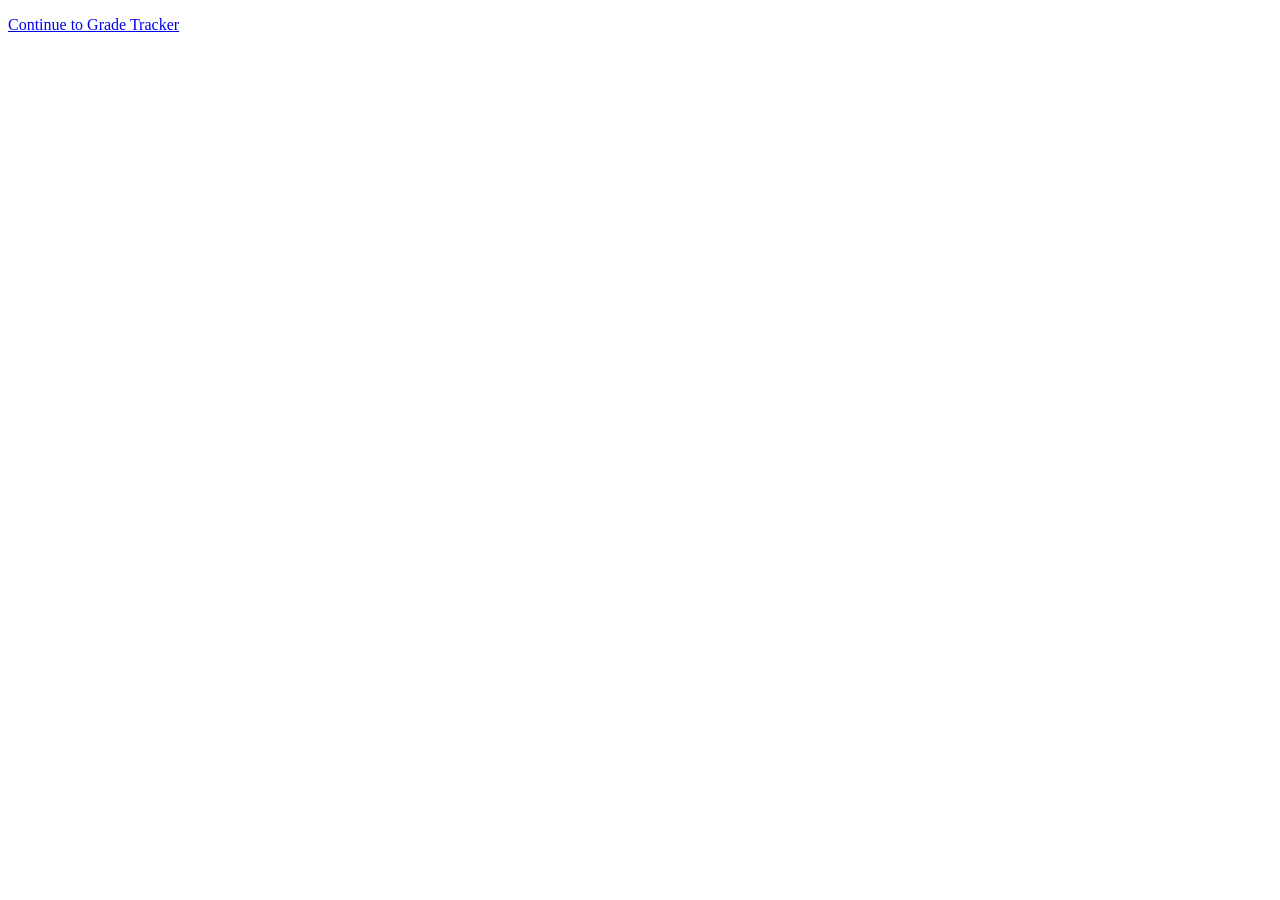
==== templates/index.html @ 41fe3107 "Add core functionality for Grade Tracker application - Implement dashboard page (dashboard.js) to di" ====
<!DOCTYPE html>
<html lang="en">
<head>
  <meta charset="UTF-8">
  <title>Grade Tracker</title>
  <script src="js/ui.js"></script>
  <script src="js/storage.js"></script>
  <script src="js/auth.js"></script>
  <script>
    // Logged in? Go to the dashboard. Otherwise go to the login page.
    location.replace(getSession() ? "dashboard.html" : "login.html");
  </script>
</head>
<body>
  <p><a href="login.html">Continue to Grade Tracker</a></p>
</body>
</html>
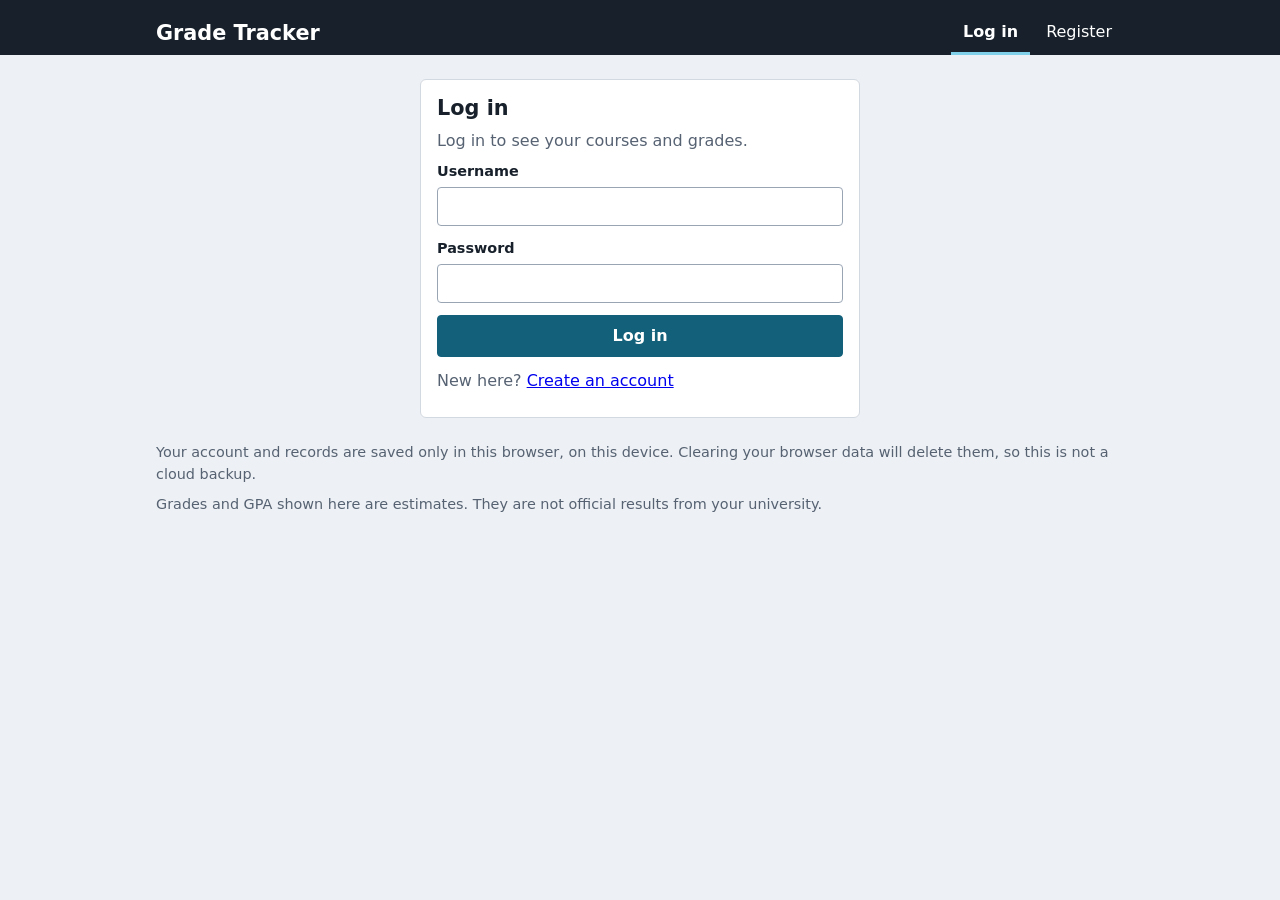
==== commit 9658fa1a: "Update script paths in HTML templates to use relative paths" ====
--- a/templates/index.html
+++ b/templates/index.html
@@ -1,17 +1,20 @@
 <!DOCTYPE html>
 <html lang="en">
+
 <head>
   <meta charset="UTF-8">
   <title>Grade Tracker</title>
-  <script src="js/ui.js"></script>
-  <script src="js/storage.js"></script>
-  <script src="js/auth.js"></script>
+  <script src="../servers/ui.js"></script>
+  <script src="../servers/storage.js"></script>
+  <script src="../servers/auth.js"></script>
   <script>
     // Logged in? Go to the dashboard. Otherwise go to the login page.
     location.replace(getSession() ? "dashboard.html" : "login.html");
   </script>
 </head>
+
 <body>
-  <p><a href="login.html">Continue to Grade Tracker</a></p>
+  <p><a href="/login.html">Continue to Grade Tracker</a></p>
 </body>
-</html>
+
+</html>
